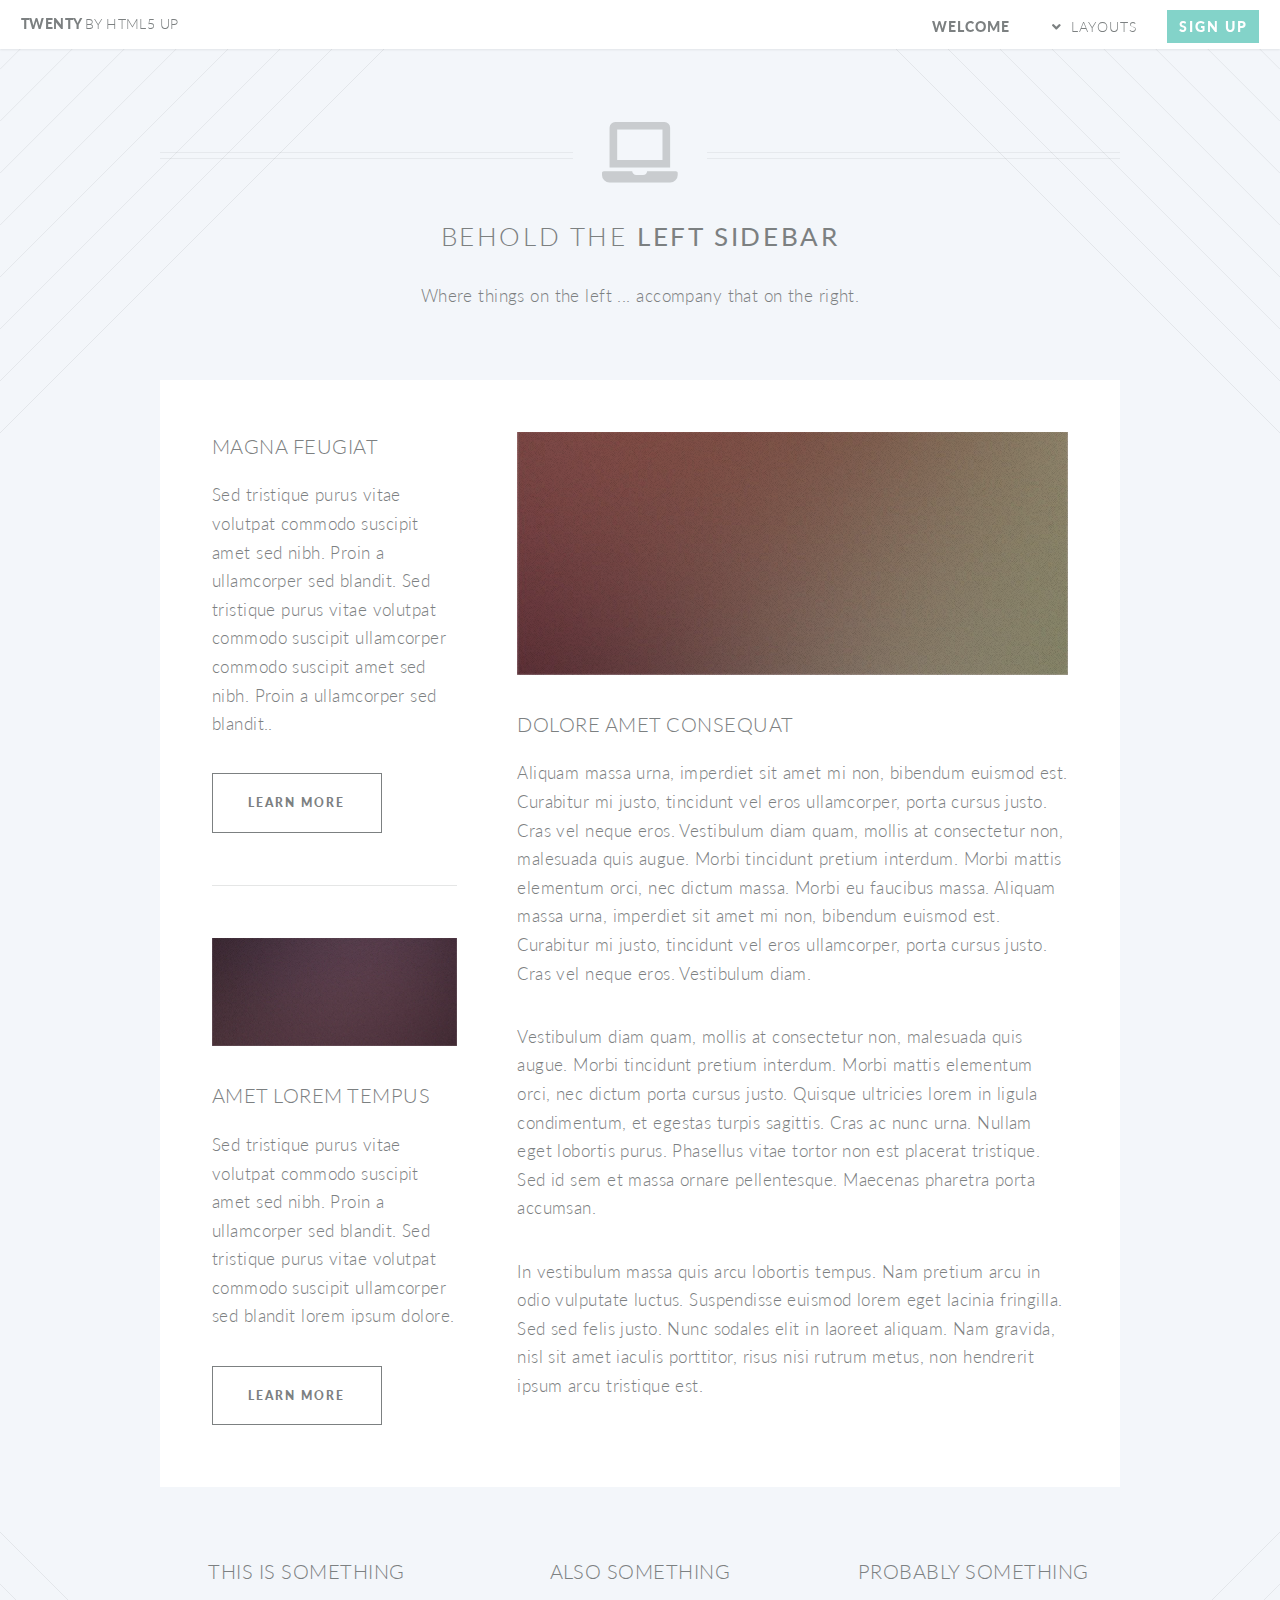
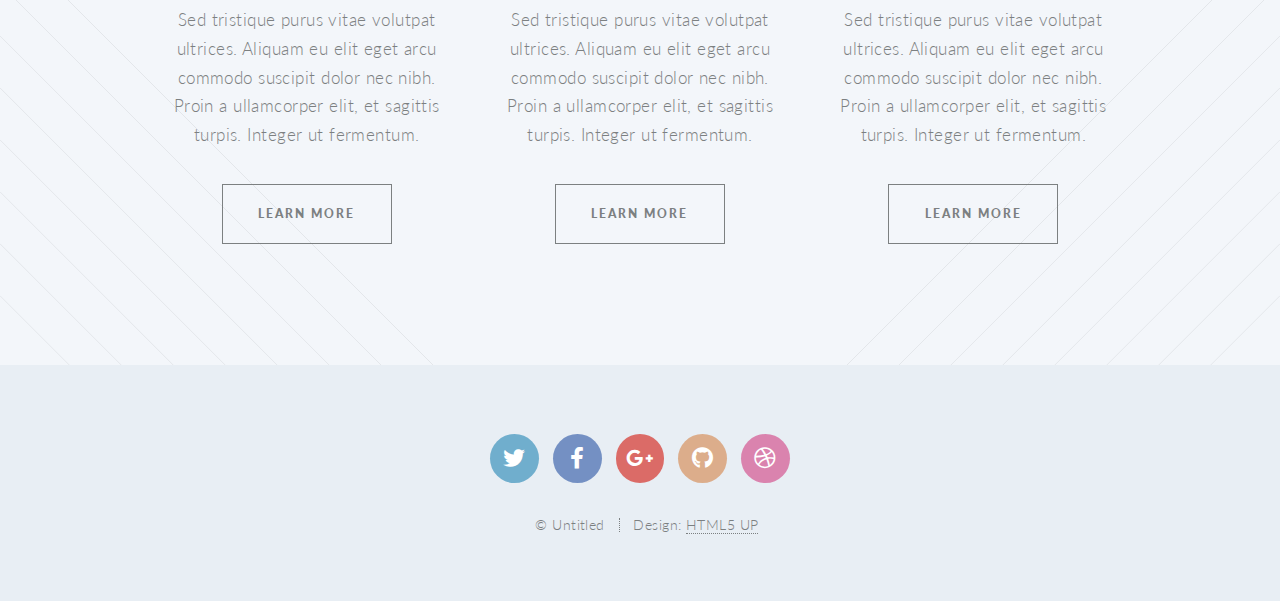
==== left-sidebar.html @ 576df45d "Add files via upload" ====
<!DOCTYPE HTML>
<!--
	Twenty by HTML5 UP
	html5up.net | @ajlkn
	Free for personal and commercial use under the CCA 3.0 license (html5up.net/license)
-->
<html>
	<head>
		<title>Left Sidebar - Twenty by HTML5 UP</title>
		<meta charset="utf-8" />
		<meta name="viewport" content="width=device-width, initial-scale=1, user-scalable=no" />
		<link rel="stylesheet" href="assets/css/main.css" />
		<noscript><link rel="stylesheet" href="assets/css/noscript.css" /></noscript>
	</head>
	<body class="left-sidebar is-preload">
		<div id="page-wrapper">

			<!-- Header -->
				<header id="header">
					<h1 id="logo"><a href="index.html">Twenty <span>by HTML5 UP</span></a></h1>
					<nav id="nav">
						<ul>
							<li class="current"><a href="index.html">Welcome</a></li>
							<li class="submenu">
								<a href="#">Layouts</a>
								<ul>
									<li><a href="left-sidebar.html">Left Sidebar</a></li>
									<li><a href="right-sidebar.html">Right Sidebar</a></li>
									<li><a href="no-sidebar.html">No Sidebar</a></li>
									<li><a href="contact.html">Contact</a></li>
									<li class="submenu">
										<a href="#">Submenu</a>
										<ul>
											<li><a href="#">Dolore Sed</a></li>
											<li><a href="#">Consequat</a></li>
											<li><a href="#">Lorem Magna</a></li>
											<li><a href="#">Sed Magna</a></li>
											<li><a href="#">Ipsum Nisl</a></li>
										</ul>
									</li>
								</ul>
							</li>
							<li><a href="#" class="button primary">Sign Up</a></li>
						</ul>
					</nav>
				</header>

			<!-- Main -->
				<article id="main">

					<header class="special container">
						<span class="icon solid fa-laptop"></span>
						<h2>Behold the <strong>Left Sidebar</strong></h2>
						<p>Where things on the left ... accompany that on the right.</p>
					</header>

					<!-- One -->
						<section class="wrapper style4 container">

							<div class="row gtr-150">
								<div class="col-4 col-12-narrower">

									<!-- Sidebar -->
										<div class="sidebar">
											<section>
												<header>
													<h3>Magna Feugiat</h3>
												</header>
												<p>Sed tristique purus vitae volutpat commodo suscipit amet sed nibh. Proin a ullamcorper sed blandit. Sed tristique purus vitae volutpat commodo suscipit ullamcorper commodo suscipit amet sed nibh. Proin a ullamcorper sed blandit..</p>
												<footer>
													<ul class="buttons">
														<li><a href="#" class="button small">Learn More</a></li>
													</ul>
												</footer>
											</section>

											<section>
												<a href="#" class="image featured"><img src="images/pic03.jpg" alt="" /></a>
												<header>
													<h3>Amet Lorem Tempus</h3>
												</header>
												<p>Sed tristique purus vitae volutpat commodo suscipit amet sed nibh. Proin a ullamcorper sed blandit. Sed tristique purus vitae volutpat commodo suscipit ullamcorper sed blandit lorem ipsum dolore.</p>
												<footer>
													<ul class="buttons">
														<li><a href="#" class="button small">Learn More</a></li>
													</ul>
												</footer>
											</section>
										</div>

								</div>
								<div class="col-8 col-12-narrower imp-narrower">

									<!-- Content -->
										<div class="content">
											<section>
												<a href="#" class="image featured"><img src="images/pic02.jpg" alt="" /></a>
												<header>
													<h3>Dolore Amet Consequat</h3>
												</header>
												<p>Aliquam massa urna, imperdiet sit amet mi non, bibendum euismod est. Curabitur mi justo, tincidunt vel eros ullamcorper, porta cursus justo. Cras vel neque eros. Vestibulum diam quam, mollis at consectetur non, malesuada quis augue. Morbi tincidunt pretium interdum. Morbi mattis elementum orci, nec dictum massa. Morbi eu faucibus massa. Aliquam massa urna, imperdiet sit amet mi non, bibendum euismod est. Curabitur mi justo, tincidunt vel eros ullamcorper, porta cursus justo. Cras vel neque eros. Vestibulum diam.</p>
												<p>Vestibulum diam quam, mollis at consectetur non, malesuada quis augue. Morbi tincidunt pretium interdum. Morbi mattis elementum orci, nec dictum porta cursus justo. Quisque ultricies lorem in ligula condimentum, et egestas turpis sagittis. Cras ac nunc urna. Nullam eget lobortis purus. Phasellus vitae tortor non est placerat tristique. Sed id sem et massa ornare pellentesque. Maecenas pharetra porta accumsan. </p>
												<p>In vestibulum massa quis arcu lobortis tempus. Nam pretium arcu in odio vulputate luctus. Suspendisse euismod lorem eget lacinia fringilla. Sed sed felis justo. Nunc sodales elit in laoreet aliquam. Nam gravida, nisl sit amet iaculis porttitor, risus nisi rutrum metus, non hendrerit ipsum arcu tristique est.</p>
											</section>
										</div>

								</div>
							</div>
						</section>

					<!-- Two -->
						<section class="wrapper style1 container special">
							<div class="row">
								<div class="col-4 col-12-narrower">

									<section>
										<header>
											<h3>This is Something</h3>
										</header>
										<p>Sed tristique purus vitae volutpat ultrices. Aliquam eu elit eget arcu commodo suscipit dolor nec nibh. Proin a ullamcorper elit, et sagittis turpis. Integer ut fermentum.</p>
										<footer>
											<ul class="buttons">
												<li><a href="#" class="button small">Learn More</a></li>
											</ul>
										</footer>
									</section>

								</div>
								<div class="col-4 col-12-narrower">

									<section>
										<header>
											<h3>Also Something</h3>
										</header>
										<p>Sed tristique purus vitae volutpat ultrices. Aliquam eu elit eget arcu commodo suscipit dolor nec nibh. Proin a ullamcorper elit, et sagittis turpis. Integer ut fermentum.</p>
										<footer>
											<ul class="buttons">
												<li><a href="#" class="button small">Learn More</a></li>
											</ul>
										</footer>
									</section>

								</div>
								<div class="col-4 col-12-narrower">

									<section>
										<header>
											<h3>Probably Something</h3>
										</header>
										<p>Sed tristique purus vitae volutpat ultrices. Aliquam eu elit eget arcu commodo suscipit dolor nec nibh. Proin a ullamcorper elit, et sagittis turpis. Integer ut fermentum.</p>
										<footer>
											<ul class="buttons">
												<li><a href="#" class="button small">Learn More</a></li>
											</ul>
										</footer>
									</section>

								</div>
							</div>
						</section>

				</article>

			<!-- Footer -->
				<footer id="footer">

					<ul class="icons">
						<li><a href="#" class="icon brands circle fa-twitter"><span class="label">Twitter</span></a></li>
						<li><a href="#" class="icon brands circle fa-facebook-f"><span class="label">Facebook</span></a></li>
						<li><a href="#" class="icon brands circle fa-google-plus-g"><span class="label">Google+</span></a></li>
						<li><a href="#" class="icon brands circle fa-github"><span class="label">Github</span></a></li>
						<li><a href="#" class="icon brands circle fa-dribbble"><span class="label">Dribbble</span></a></li>
					</ul>

					<ul class="copyright">
						<li>&copy; Untitled</li><li>Design: <a href="http://html5up.net">HTML5 UP</a></li>
					</ul>

				</footer>

		</div>

		<!-- Scripts -->
			<script src="assets/js/jquery.min.js"></script>
			<script src="assets/js/jquery.dropotron.min.js"></script>
			<script src="assets/js/jquery.scrolly.min.js"></script>
			<script src="assets/js/jquery.scrollgress.min.js"></script>
			<script src="assets/js/jquery.scrollex.min.js"></script>
			<script src="assets/js/browser.min.js"></script>
			<script src="assets/js/breakpoints.min.js"></script>
			<script src="assets/js/util.js"></script>
			<script src="assets/js/main.js"></script>

	</body>
</html>
---- assets/css/main.css ----
@import url("fontawesome-all.min.css");
@import url("https://fonts.googleapis.com/css?family=Lato:300,400,900");

/*
	Twenty by HTML5 UP
	html5up.net | @ajlkn
	Free for personal and commercial use under the CCA 3.0 license (html5up.net/license)
*/

html, body, div, span, applet, object,
iframe, h1, h2, h3, h4, h5, h6, p, blockquote,
pre, a, abbr, acronym, address, big, cite,
code, del, dfn, em, img, ins, kbd, q, s, samp,
small, strike, strong, sub, sup, tt, var, b,
u, i, center, dl, dt, dd, ol, ul, li, fieldset,
form, label, legend, table, caption, tbody,
tfoot, thead, tr, th, td, article, aside,
canvas, details, embed, figure, figcaption,
footer, header, hgroup, menu, nav, output, ruby,
section, summary, time, mark, audio, video {
	margin: 0;
	padding: 0;
	border: 0;
	font-size: 100%;
	font: inherit;
	vertical-align: baseline;}

article, aside, details, figcaption, figure,
footer, header, hgroup, menu, nav, section {
	display: block;}

body {
	line-height: 1;
}

ol, ul {
	list-style: none;
}

blockquote, q {
	quotes: none;
}

	blockquote:before, blockquote:after, q:before, q:after {
		content: '';
		content: none;
	}

table {
	border-collapse: collapse;
	border-spacing: 0;
}

body {
	-webkit-text-size-adjust: none;
}

mark {
	background-color: transparent;
	color: inherit;
}

input::-moz-focus-inner {
	border: 0;
	padding: 0;
}

input, select, textarea {
	-moz-appearance: none;
	-webkit-appearance: none;
	-ms-appearance: none;
	appearance: none;
}

/* Basic */

	html {
		box-sizing: border-box;
	}

	*, *:before, *:after {
		box-sizing: inherit;
	}

	body {
		background: #f3f6fa;
	}

		body.is-preload *, body.is-preload *:before, body.is-preload *:after {
			-moz-animation: none !important;
			-webkit-animation: none !important;
			-ms-animation: none !important;
			animation: none !important;
			-moz-transition: none !important;
			-webkit-transition: none !important;
			-ms-transition: none !important;
			transition: none !important;
		}

	body, input, select, textarea {
		color: #7c8081;
		font-family: 'Lato', sans-serif;
		font-size: 15pt;
		font-weight: 300;
		letter-spacing: 0.025em;
		line-height: 1.75em;
	}

	a {
		-moz-transition: color 0.2s ease-in-out, border-color 0.2s ease-in-out, background-color 0.2s ease-in-out;
		-webkit-transition: color 0.2s ease-in-out, border-color 0.2s ease-in-out, background-color 0.2s ease-in-out;
		-ms-transition: color 0.2s ease-in-out, border-color 0.2s ease-in-out, background-color 0.2s ease-in-out;
		transition: color 0.2s ease-in-out, border-color 0.2s ease-in-out, background-color 0.2s ease-in-out;
		color: #3fb1a3;
		text-decoration: none;
		border-bottom: dotted 1px;
	}

		a:hover {
			border-bottom-color: transparent;
		}

	strong, b {
		font-weight: 400;
	}

	p, ul, ol, dl, table, blockquote {
		margin: 0 0 2em 0;
	}

	h1, h2, h3, h4, h5, h6 {
		color: inherit;
		font-weight: 300;
		line-height: 1.75em;
		margin-bottom: 1em;
		text-transform: uppercase;
	}

		h1 a, h2 a, h3 a, h4 a, h5 a, h6 a {
			color: inherit;
			text-decoration: none;
			border: 0;
		}

	h2 {
		font-size: 1.5em;
		letter-spacing: 0.1em;
	}

	h3 {
		font-size: 1.15em;
		letter-spacing: 0.025em;
	}

	sub {
		font-size: 0.8em;
		position: relative;
		top: 0.5em;
	}

	sup {
		font-size: 0.8em;
		position: relative;
		top: -0.5em;
	}

	hr {
		border-top: solid 1px rgba(124, 128, 129, 0.2);
		border: 0;
		margin-bottom: 1.5em;
	}

	blockquote {
		border-left: solid 0.5em rgba(124, 128, 129, 0.2);
		font-style: italic;
		padding: 1em 0 1em 2em;
	}

/* Container */

	.container {
		margin: 0 auto;
		max-width: 100%;
		width: 1400px;
	}

		.container.medium {
			width: 1050px;
		}

		@media screen and (max-width: 1680px) {

			.container {
				width: 1200px;
			}

				.container.medium {
					width: 900px;
				}

		}

		@media screen and (max-width: 1280px) {

			.container {
				width: 960px;
			}

				.container.medium {
					width: 735px;
				}

		}

		@media screen and (max-width: 980px) {

			.container {
				width: 95%;
			}

				.container.medium {
					width: 71.25%;
				}

		}

		@media screen and (max-width: 840px) {

			.container {
				width: 95%;
			}

				.container.medium {
					width: 95%;
				}

		}

		@media screen and (max-width: 736px) {

			.container {
				width: 100%;
			}

				.container.medium {
					width: 100%;
				}

		}

/* Row */

	.row {
		display: flex;
		flex-wrap: wrap;
		box-sizing: border-box;
		align-items: stretch;
	}

		.row > * {
			box-sizing: border-box;
		}

		.row.gtr-uniform > * > :last-child {
			margin-bottom: 0;
		}

		.row.aln-left {
			justify-content: flex-start;
		}

		.row.aln-center {
			justify-content: center;
		}

		.row.aln-right {
			justify-content: flex-end;
		}

		.row.aln-top {
			align-items: flex-start;
		}

		.row.aln-middle {
			align-items: center;
		}

		.row.aln-bottom {
			align-items: flex-end;
		}

		.row > .imp {
			order: -1;
		}

		.row > .col-1 {
			width: 8.33333%;
		}

		.row > .off-1 {
			margin-left: 8.33333%;
		}

		.row > .col-2 {
			width: 16.66667%;
		}

		.row > .off-2 {
			margin-left: 16.66667%;
		}

		.row > .col-3 {
			width: 25%;
		}

		.row > .off-3 {
			margin-left: 25%;
		}

		.row > .col-4 {
			width: 33.33333%;
		}

		.row > .off-4 {
			margin-left: 33.33333%;
		}

		.row > .col-5 {
			width: 41.66667%;
		}

		.row > .off-5 {
			margin-left: 41.66667%;
		}

		.row > .col-6 {
			width: 50%;
		}

		.row > .off-6 {
			margin-left: 50%;
		}

		.row > .col-7 {
			width: 58.33333%;
		}

		.row > .off-7 {
			margin-left: 58.33333%;
		}

		.row > .col-8 {
			width: 66.66667%;
		}

		.row > .off-8 {
			margin-left: 66.66667%;
		}

		.row > .col-9 {
			width: 75%;
		}

		.row > .off-9 {
			margin-left: 75%;
		}

		.row > .col-10 {
			width: 83.33333%;
		}

		.row > .off-10 {
			margin-left: 83.33333%;
		}

		.row > .col-11 {
			width: 91.66667%;
		}

		.row > .off-11 {
			margin-left: 91.66667%;
		}

		.row > .col-12 {
			width: 100%;
		}

		.row > .off-12 {
			margin-left: 100%;
		}

		.row.gtr-0 {
			margin-top: 0px;
			margin-left: 0px;
		}

			.row.gtr-0 > * {
				padding: 0px 0 0 0px;
			}

			.row.gtr-0.gtr-uniform {
				margin-top: 0px;
			}

				.row.gtr-0.gtr-uniform > * {
					padding-top: 0px;
				}

		.row.gtr-25 {
			margin-top: -12.5px;
			margin-left: -12.5px;
		}

			.row.gtr-25 > * {
				padding: 12.5px 0 0 12.5px;
			}

			.row.gtr-25.gtr-uniform {
				margin-top: -12.5px;
			}

				.row.gtr-25.gtr-uniform > * {
					padding-top: 12.5px;
				}

		.row.gtr-50 {
			margin-top: -25px;
			margin-left: -25px;
		}

			.row.gtr-50 > * {
				padding: 25px 0 0 25px;
			}

			.row.gtr-50.gtr-uniform {
				margin-top: -25px;
			}

				.row.gtr-50.gtr-uniform > * {
					padding-top: 25px;
				}

		.row {
			margin-top: -50px;
			margin-left: -50px;
		}

			.row > * {
				padding: 50px 0 0 50px;
			}

			.row.gtr-uniform {
				margin-top: -50px;
			}

				.row.gtr-uniform > * {
					padding-top: 50px;
				}

		.row.gtr-150 {
			margin-top: -75px;
			margin-left: -75px;
		}

			.row.gtr-150 > * {
				padding: 75px 0 0 75px;
			}

			.row.gtr-150.gtr-uniform {
				margin-top: -75px;
			}

				.row.gtr-150.gtr-uniform > * {
					padding-top: 75px;
				}

		.row.gtr-200 {
			margin-top: -100px;
			margin-left: -100px;
		}

			.row.gtr-200 > * {
				padding: 100px 0 0 100px;
			}

			.row.gtr-200.gtr-uniform {
				margin-top: -100px;
			}

				.row.gtr-200.gtr-uniform > * {
					padding-top: 100px;
				}

		@media screen and (max-width: 1680px) {

			.row {
				display: flex;
				flex-wrap: wrap;
				box-sizing: border-box;
				align-items: stretch;
			}

				.row > * {
					box-sizing: border-box;
				}

				.row.gtr-uniform > * > :last-child {
					margin-bottom: 0;
				}

				.row.aln-left {
					justify-content: flex-start;
				}

				.row.aln-center {
					justify-content: center;
				}

				.row.aln-right {
					justify-content: flex-end;
				}

				.row.aln-top {
					align-items: flex-start;
				}

				.row.aln-middle {
					align-items: center;
				}

				.row.aln-bottom {
					align-items: flex-end;
				}

				.row > .imp-wide {
					order: -1;
				}

				.row > .col-1-wide {
					width: 8.33333%;
				}

				.row > .off-1-wide {
					margin-left: 8.33333%;
				}

				.row > .col-2-wide {
					width: 16.66667%;
				}

				.row > .off-2-wide {
					margin-left: 16.66667%;
				}

				.row > .col-3-wide {
					width: 25%;
				}

				.row > .off-3-wide {
					margin-left: 25%;
				}

				.row > .col-4-wide {
					width: 33.33333%;
				}

				.row > .off-4-wide {
					margin-left: 33.33333%;
				}

				.row > .col-5-wide {
					width: 41.66667%;
				}

				.row > .off-5-wide {
					margin-left: 41.66667%;
				}

				.row > .col-6-wide {
					width: 50%;
				}

				.row > .off-6-wide {
					margin-left: 50%;
				}

				.row > .col-7-wide {
					width: 58.33333%;
				}

				.row > .off-7-wide {
					margin-left: 58.33333%;
				}

				.row > .col-8-wide {
					width: 66.66667%;
				}

				.row > .off-8-wide {
					margin-left: 66.66667%;
				}

				.row > .col-9-wide {
					width: 75%;
				}

				.row > .off-9-wide {
					margin-left: 75%;
				}

				.row > .col-10-wide {
					width: 83.33333%;
				}

				.row > .off-10-wide {
					margin-left: 83.33333%;
				}

				.row > .col-11-wide {
					width: 91.66667%;
				}

				.row > .off-11-wide {
					margin-left: 91.66667%;
				}

				.row > .col-12-wide {
					width: 100%;
				}

				.row > .off-12-wide {
					margin-left: 100%;
				}

				.row.gtr-0 {
					margin-top: 0px;
					margin-left: 0px;
				}

					.row.gtr-0 > * {
						padding: 0px 0 0 0px;
					}

					.row.gtr-0.gtr-uniform {
						margin-top: 0px;
					}

						.row.gtr-0.gtr-uniform > * {
							padding-top: 0px;
						}

				.row.gtr-25 {
					margin-top: -10px;
					margin-left: -10px;
				}

					.row.gtr-25 > * {
						padding: 10px 0 0 10px;
					}

					.row.gtr-25.gtr-uniform {
						margin-top: -10px;
					}

						.row.gtr-25.gtr-uniform > * {
							padding-top: 10px;
						}

				.row.gtr-50 {
					margin-top: -20px;
					margin-left: -20px;
				}

					.row.gtr-50 > * {
						padding: 20px 0 0 20px;
					}

					.row.gtr-50.gtr-uniform {
						margin-top: -20px;
					}

						.row.gtr-50.gtr-uniform > * {
							padding-top: 20px;
						}

				.row {
					margin-top: -40px;
					margin-left: -40px;
				}

					.row > * {
						padding: 40px 0 0 40px;
					}

					.row.gtr-uniform {
						margin-top: -40px;
					}

						.row.gtr-uniform > * {
							padding-top: 40px;
						}

				.row.gtr-150 {
					margin-top: -60px;
					margin-left: -60px;
				}

					.row.gtr-150 > * {
						padding: 60px 0 0 60px;
					}

					.row.gtr-150.gtr-uniform {
						margin-top: -60px;
					}

						.row.gtr-150.gtr-uniform > * {
							padding-top: 60px;
						}

				.row.gtr-200 {
					margin-top: -80px;
					margin-left: -80px;
				}

					.row.gtr-200 > * {
						padding: 80px 0 0 80px;
					}

					.row.gtr-200.gtr-uniform {
						margin-top: -80px;
					}

						.row.gtr-200.gtr-uniform > * {
							padding-top: 80px;
						}

		}

		@media screen and (max-width: 1280px) {

			.row {
				display: flex;
				flex-wrap: wrap;
				box-sizing: border-box;
				align-items: stretch;
			}

				.row > * {
					box-sizing: border-box;
				}

				.row.gtr-uniform > * > :last-child {
					margin-bottom: 0;
				}

				.row.aln-left {
					justify-content: flex-start;
				}

				.row.aln-center {
					justify-content: center;
				}

				.row.aln-right {
					justify-content: flex-end;
				}

				.row.aln-top {
					align-items: flex-start;
				}

				.row.aln-middle {
					align-items: center;
				}

				.row.aln-bottom {
					align-items: flex-end;
				}

				.row > .imp-normal {
					order: -1;
				}

				.row > .col-1-normal {
					width: 8.33333%;
				}

				.row > .off-1-normal {
					margin-left: 8.33333%;
				}

				.row > .col-2-normal {
					width: 16.66667%;
				}

				.row > .off-2-normal {
					margin-left: 16.66667%;
				}

				.row > .col-3-normal {
					width: 25%;
				}

				.row > .off-3-normal {
					margin-left: 25%;
				}

				.row > .col-4-normal {
					width: 33.33333%;
				}

				.row > .off-4-normal {
					margin-left: 33.33333%;
				}

				.row > .col-5-normal {
					width: 41.66667%;
				}

				.row > .off-5-normal {
					margin-left: 41.66667%;
				}

				.row > .col-6-normal {
					width: 50%;
				}

				.row > .off-6-normal {
					margin-left: 50%;
				}

				.row > .col-7-normal {
					width: 58.33333%;
				}

				.row > .off-7-normal {
					margin-left: 58.33333%;
				}

				.row > .col-8-normal {
					width: 66.66667%;
				}

				.row > .off-8-normal {
					margin-left: 66.66667%;
				}

				.row > .col-9-normal {
					width: 75%;
				}

				.row > .off-9-normal {
					margin-left: 75%;
				}

				.row > .col-10-normal {
					width: 83.33333%;
				}

				.row > .off-10-normal {
					margin-left: 83.33333%;
				}

				.row > .col-11-normal {
					width: 91.66667%;
				}

				.row > .off-11-normal {
					margin-left: 91.66667%;
				}

				.row > .col-12-normal {
					width: 100%;
				}

				.row > .off-12-normal {
					margin-left: 100%;
				}

				.row.gtr-0 {
					margin-top: 0px;
					margin-left: 0px;
				}

					.row.gtr-0 > * {
						padding: 0px 0 0 0px;
					}

					.row.gtr-0.gtr-uniform {
						margin-top: 0px;
					}

						.row.gtr-0.gtr-uniform > * {
							padding-top: 0px;
						}

				.row.gtr-25 {
					margin-top: -10px;
					margin-left: -10px;
				}

					.row.gtr-25 > * {
						padding: 10px 0 0 10px;
					}

					.row.gtr-25.gtr-uniform {
						margin-top: -10px;
					}

						.row.gtr-25.gtr-uniform > * {
							padding-top: 10px;
						}

				.row.gtr-50 {
					margin-top: -20px;
					margin-left: -20px;
				}

					.row.gtr-50 > * {
						padding: 20px 0 0 20px;
					}

					.row.gtr-50.gtr-uniform {
						margin-top: -20px;
					}

						.row.gtr-50.gtr-uniform > * {
							padding-top: 20px;
						}

				.row {
					margin-top: -40px;
					margin-left: -40px;
				}

					.row > * {
						padding: 40px 0 0 40px;
					}

					.row.gtr-uniform {
						margin-top: -40px;
					}

						.row.gtr-uniform > * {
							padding-top: 40px;
						}

				.row.gtr-150 {
					margin-top: -60px;
					margin-left: -60px;
				}

					.row.gtr-150 > * {
						padding: 60px 0 0 60px;
					}

					.row.gtr-150.gtr-uniform {
						margin-top: -60px;
					}

						.row.gtr-150.gtr-uniform > * {
							padding-top: 60px;
						}

				.row.gtr-200 {
					margin-top: -80px;
					margin-left: -80px;
				}

					.row.gtr-200 > * {
						padding: 80px 0 0 80px;
					}

					.row.gtr-200.gtr-uniform {
						margin-top: -80px;
					}

						.row.gtr-200.gtr-uniform > * {
							padding-top: 80px;
						}

		}

		@media screen and (max-width: 980px) {

			.row {
				display: flex;
				flex-wrap: wrap;
				box-sizing: border-box;
				align-items: stretch;
			}

				.row > * {
					box-sizing: border-box;
				}

				.row.gtr-uniform > * > :last-child {
					margin-bottom: 0;
				}

				.row.aln-left {
					justify-content: flex-start;
				}

				.row.aln-center {
					justify-content: center;
				}

				.row.aln-right {
					justify-content: flex-end;
				}

				.row.aln-top {
					align-items: flex-start;
				}

				.row.aln-middle {
					align-items: center;
				}

				.row.aln-bottom {
					align-items: flex-end;
				}

				.row > .imp-narrow {
					order: -1;
				}

				.row > .col-1-narrow {
					width: 8.33333%;
				}

				.row > .off-1-narrow {
					margin-left: 8.33333%;
				}

				.row > .col-2-narrow {
					width: 16.66667%;
				}

				.row > .off-2-narrow {
					margin-left: 16.66667%;
				}

				.row > .col-3-narrow {
					width: 25%;
				}

				.row > .off-3-narrow {
					margin-left: 25%;
				}

				.row > .col-4-narrow {
					width: 33.33333%;
				}

				.row > .off-4-narrow {
					margin-left: 33.33333%;
				}

				.row > .col-5-narrow {
					width: 41.66667%;
				}

				.row > .off-5-narrow {
					margin-left: 41.66667%;
				}

				.row > .col-6-narrow {
					width: 50%;
				}

				.row > .off-6-narrow {
					margin-left: 50%;
				}

				.row > .col-7-narrow {
					width: 58.33333%;
				}

				.row > .off-7-narrow {
					margin-left: 58.33333%;
				}

				.row > .col-8-narrow {
					width: 66.66667%;
				}

				.row > .off-8-narrow {
					margin-left: 66.66667%;
				}

				.row > .col-9-narrow {
					width: 75%;
				}

				.row > .off-9-narrow {
					margin-left: 75%;
				}

				.row > .col-10-narrow {
					width: 83.33333%;
				}

				.row > .off-10-narrow {
					margin-left: 83.33333%;
				}

				.row > .col-11-narrow {
					width: 91.66667%;
				}

				.row > .off-11-narrow {
					margin-left: 91.66667%;
				}

				.row > .col-12-narrow {
					width: 100%;
				}

				.row > .off-12-narrow {
					margin-left: 100%;
				}

				.row.gtr-0 {
					margin-top: 0px;
					margin-left: 0px;
				}

					.row.gtr-0 > * {
						padding: 0px 0 0 0px;
					}

					.row.gtr-0.gtr-uniform {
						margin-top: 0px;
					}

						.row.gtr-0.gtr-uniform > * {
							padding-top: 0px;
						}

				.row.gtr-25 {
					margin-top: -7.5px;
					margin-left: -7.5px;
				}

					.row.gtr-25 > * {
						padding: 7.5px 0 0 7.5px;
					}

					.row.gtr-25.gtr-uniform {
						margin-top: -7.5px;
					}

						.row.gtr-25.gtr-uniform > * {
							padding-top: 7.5px;
						}

				.row.gtr-50 {
					margin-top: -15px;
					margin-left: -15px;
				}

					.row.gtr-50 > * {
						padding: 15px 0 0 15px;
					}

					.row.gtr-50.gtr-uniform {
						margin-top: -15px;
					}

						.row.gtr-50.gtr-uniform > * {
							padding-top: 15px;
						}

				.row {
					margin-top: -30px;
					margin-left: -30px;
				}

					.row > * {
						padding: 30px 0 0 30px;
					}

					.row.gtr-uniform {
						margin-top: -30px;
					}

						.row.gtr-uniform > * {
							padding-top: 30px;
						}

				.row.gtr-150 {
					margin-top: -45px;
					margin-left: -45px;
				}

					.row.gtr-150 > * {
						padding: 45px 0 0 45px;
					}

					.row.gtr-150.gtr-uniform {
						margin-top: -45px;
					}

						.row.gtr-150.gtr-uniform > * {
							padding-top: 45px;
						}

				.row.gtr-200 {
					margin-top: -60px;
					margin-left: -60px;
				}

					.row.gtr-200 > * {
						padding: 60px 0 0 60px;
					}

					.row.gtr-200.gtr-uniform {
						margin-top: -60px;
					}

						.row.gtr-200.gtr-uniform > * {
							padding-top: 60px;
						}

		}

		@media screen and (max-width: 840px) {

			.row {
				display: flex;
				flex-wrap: wrap;
				box-sizing: border-box;
				align-items: stretch;
			}

				.row > * {
					box-sizing: border-box;
				}

				.row.gtr-uniform > * > :last-child {
					margin-bottom: 0;
				}

				.row.aln-left {
					justify-content: flex-start;
				}

				.row.aln-center {
					justify-content: center;
				}

				.row.aln-right {
					justify-content: flex-end;
				}

				.row.aln-top {
					align-items: flex-start;
				}

				.row.aln-middle {
					align-items: center;
				}

				.row.aln-bottom {
					align-items: flex-end;
				}

				.row > .imp-narrower {
					order: -1;
				}

				.row > .col-1-narrower {
					width: 8.33333%;
				}

				.row > .off-1-narrower {
					margin-left: 8.33333%;
				}

				.row > .col-2-narrower {
					width: 16.66667%;
				}

				.row > .off-2-narrower {
					margin-left: 16.66667%;
				}

				.row > .col-3-narrower {
					width: 25%;
				}

				.row > .off-3-narrower {
					margin-left: 25%;
				}

				.row > .col-4-narrower {
					width: 33.33333%;
				}

				.row > .off-4-narrower {
					margin-left: 33.33333%;
				}

				.row > .col-5-narrower {
					width: 41.66667%;
				}

				.row > .off-5-narrower {
					margin-left: 41.66667%;
				}

				.row > .col-6-narrower {
					width: 50%;
				}

				.row > .off-6-narrower {
					margin-left: 50%;
				}

				.row > .col-7-narrower {
					width: 58.33333%;
				}

				.row > .off-7-narrower {
					margin-left: 58.33333%;
				}

				.row > .col-8-narrower {
					width: 66.66667%;
				}

				.row > .off-8-narrower {
					margin-left: 66.66667%;
				}

				.row > .col-9-narrower {
					width: 75%;
				}

				.row > .off-9-narrower {
					margin-left: 75%;
				}

				.row > .col-10-narrower {
					width: 83.33333%;
				}

				.row > .off-10-narrower {
					margin-left: 83.33333%;
				}

				.row > .col-11-narrower {
					width: 91.66667%;
				}

				.row > .off-11-narrower {
					margin-left: 91.66667%;
				}

				.row > .col-12-narrower {
					width: 100%;
				}

				.row > .off-12-narrower {
					margin-left: 100%;
				}

				.row.gtr-0 {
					margin-top: 0px;
					margin-left: 0px;
				}

					.row.gtr-0 > * {
						padding: 0px 0 0 0px;
					}

					.row.gtr-0.gtr-uniform {
						margin-top: 0px;
					}

						.row.gtr-0.gtr-uniform > * {
							padding-top: 0px;
						}

				.row.gtr-25 {
					margin-top: -7.5px;
					margin-left: -7.5px;
				}

					.row.gtr-25 > * {
						padding: 7.5px 0 0 7.5px;
					}

					.row.gtr-25.gtr-uniform {
						margin-top: -7.5px;
					}

						.row.gtr-25.gtr-uniform > * {
							padding-top: 7.5px;
						}

				.row.gtr-50 {
					margin-top: -15px;
					margin-left: -15px;
				}

					.row.gtr-50 > * {
						padding: 15px 0 0 15px;
					}

					.row.gtr-50.gtr-uniform {
						margin-top: -15px;
					}

						.row.gtr-50.gtr-uniform > * {
							padding-top: 15px;
						}

				.row {
					margin-top: -30px;
					margin-left: -30px;
				}

					.row > * {
						padding: 30px 0 0 30px;
					}

					.row.gtr-uniform {
						margin-top: -30px;
					}

						.row.gtr-uniform > * {
							padding-top: 30px;
						}

				.row.gtr-150 {
					margin-top: -45px;
					margin-left: -45px;
				}

					.row.gtr-150 > * {
						padding: 45px 0 0 45px;
					}

					.row.gtr-150.gtr-uniform {
						margin-top: -45px;
					}

						.row.gtr-150.gtr-uniform > * {
							padding-top: 45px;
						}

				.row.gtr-200 {
					margin-top: -60px;
					margin-left: -60px;
				}

					.row.gtr-200 > * {
						padding: 60px 0 0 60px;
					}

					.row.gtr-200.gtr-uniform {
						margin-top: -60px;
					}

						.row.gtr-200.gtr-uniform > * {
							padding-top: 60px;
						}

		}

		@media screen and (max-width: 736px) {

			.row {
				display: flex;
				flex-wrap: wrap;
				box-sizing: border-box;
				align-items: stretch;
			}

				.row > * {
					box-sizing: border-box;
				}

				.row.gtr-uniform > * > :last-child {
					margin-bottom: 0;
				}

				.row.aln-left {
					justify-content: flex-start;
				}

				.row.aln-center {
					justify-content: center;
				}

				.row.aln-right {
					justify-content: flex-end;
				}

				.row.aln-top {
					align-items: flex-start;
				}

				.row.aln-middle {
					align-items: center;
				}

				.row.aln-bottom {
					align-items: flex-end;
				}

				.row > .imp-mobile {
					order: -1;
				}

				.row > .col-1-mobile {
					width: 8.33333%;
				}

				.row > .off-1-mobile {
					margin-left: 8.33333%;
				}

				.row > .col-2-mobile {
					width: 16.66667%;
				}

				.row > .off-2-mobile {
					margin-left: 16.66667%;
				}

				.row > .col-3-mobile {
					width: 25%;
				}

				.row > .off-3-mobile {
					margin-left: 25%;
				}

				.row > .col-4-mobile {
					width: 33.33333%;
				}

				.row > .off-4-mobile {
					margin-left: 33.33333%;
				}

				.row > .col-5-mobile {
					width: 41.66667%;
				}

				.row > .off-5-mobile {
					margin-left: 41.66667%;
				}

				.row > .col-6-mobile {
					width: 50%;
				}

				.row > .off-6-mobile {
					margin-left: 50%;
				}

				.row > .col-7-mobile {
					width: 58.33333%;
				}

				.row > .off-7-mobile {
					margin-left: 58.33333%;
				}

				.row > .col-8-mobile {
					width: 66.66667%;
				}

				.row > .off-8-mobile {
					margin-left: 66.66667%;
				}

				.row > .col-9-mobile {
					width: 75%;
				}

				.row > .off-9-mobile {
					margin-left: 75%;
				}

				.row > .col-10-mobile {
					width: 83.33333%;
				}

				.row > .off-10-mobile {
					margin-left: 83.33333%;
				}

				.row > .col-11-mobile {
					width: 91.66667%;
				}

				.row > .off-11-mobile {
					margin-left: 91.66667%;
				}

				.row > .col-12-mobile {
					width: 100%;
				}

				.row > .off-12-mobile {
					margin-left: 100%;
				}

				.row.gtr-0 {
					margin-top: 0px;
					margin-left: 0px;
				}

					.row.gtr-0 > * {
						padding: 0px 0 0 0px;
					}

					.row.gtr-0.gtr-uniform {
						margin-top: 0px;
					}

						.row.gtr-0.gtr-uniform > * {
							padding-top: 0px;
						}

				.row.gtr-25 {
					margin-top: -7.5px;
					margin-left: -7.5px;
				}

					.row.gtr-25 > * {
						padding: 7.5px 0 0 7.5px;
					}

					.row.gtr-25.gtr-uniform {
						margin-top: -7.5px;
					}

						.row.gtr-25.gtr-uniform > * {
							padding-top: 7.5px;
						}

				.row.gtr-50 {
					margin-top: -15px;
					margin-left: -15px;
				}

					.row.gtr-50 > * {
						padding: 15px 0 0 15px;
					}

					.row.gtr-50.gtr-uniform {
						margin-top: -15px;
					}

						.row.gtr-50.gtr-uniform > * {
							padding-top: 15px;
						}

				.row {
					margin-top: -30px;
					margin-left: -30px;
				}

					.row > * {
						padding: 30px 0 0 30px;
					}

					.row.gtr-uniform {
						margin-top: -30px;
					}

						.row.gtr-uniform > * {
							padding-top: 30px;
						}

				.row.gtr-150 {
					margin-top: -45px;
					margin-left: -45px;
				}

					.row.gtr-150 > * {
						padding: 45px 0 0 45px;
					}

					.row.gtr-150.gtr-uniform {
						margin-top: -45px;
					}

						.row.gtr-150.gtr-uniform > * {
							padding-top: 45px;
						}

				.row.gtr-200 {
					margin-top: -60px;
					margin-left: -60px;
				}

					.row.gtr-200 > * {
						padding: 60px 0 0 60px;
					}

					.row.gtr-200.gtr-uniform {
						margin-top: -60px;
					}

						.row.gtr-200.gtr-uniform > * {
							padding-top: 60px;
						}

		}

/* Section/Article */

	section.special, article.special {
		text-align: center;
	}

	header.major {
		padding-bottom: 2em;
	}

	header.special {
		margin-bottom: 5em;
		padding-top: 7em;
		position: relative;
		text-align: center;
	}

		header.special:before, header.special:after {
			border-bottom: solid 1.5px;
			border-top: solid 1.5px;
			content: '';
			height: 7px;
			opacity: 0.1;
			position: absolute;
			top: 1.75em;
			width: 43%;
		}

		header.special:before {
			left: 0;
		}

		header.special:after {
			right: 0;
		}

		header.special h2 {
			margin-bottom: 0;
		}

		header.special h2 + p {
			margin-bottom: 0;
			padding-top: 1.5em;
		}

		header.special .icon {
			cursor: default;
			height: 7em;
			left: 0;
			position: absolute;
			text-align: center;
			top: 1em;
			width: 100%;
		}

			header.special .icon:before {
				font-size: 3.5em;
				opacity: 0.35;
			}

	footer > :last-child {
		margin-bottom: 0;
	}

	footer.major {
		padding-top: 3em;
	}

/* Form */

	input[type="text"],
	input[type="password"],
	input[type="email"],
	textarea {
		-moz-transition: background-color 0.2s ease-in-out, border-color 0.2s ease-in-out;
		-webkit-transition: background-color 0.2s ease-in-out, border-color 0.2s ease-in-out;
		-ms-transition: background-color 0.2s ease-in-out, border-color 0.2s ease-in-out;
		transition: background-color 0.2s ease-in-out, border-color 0.2s ease-in-out;
		-moz-appearance: none;
		-webkit-appearance: none;
		-ms-appearance: none;
		appearance: none;
		background: none;
		border: solid 1px rgba(124, 128, 129, 0.2);
		border-radius: 0;
		color: inherit;
		display: block;
		padding: 0.75em;
		text-decoration: none;
		width: 100%;
		outline: 0;
	}

		input[type="text"]:focus,
		input[type="password"]:focus,
		input[type="email"]:focus,
		textarea:focus {
			border-color: #83d3c9;
		}

	input[type="text"],
	input[type="password"],
	input[type="email"] {
		line-height: 1em;
	}

	::-webkit-input-placeholder {
		color: inherit;
		opacity: 0.5;
		position: relative;
		top: 3px;
	}

	:-moz-placeholder {
		color: inherit;
		opacity: 0.5;
	}

	::-moz-placeholder {
		color: inherit;
		opacity: 0.5;
	}

	:-ms-input-placeholder {
		color: inherit;
		opacity: 0.5;
	}

/* Image */

	.image {
		border: 0;
		position: relative;
	}

		.image:before {
			background: url("images/overlay.png");
			content: '';
			height: 100%;
			left: 0;
			position: absolute;
			top: 0;
			width: 100%;
		}

		.image.fit {
			display: block;
		}

			.image.fit img {
				display: block;
				width: 100%;
			}

		.image.featured {
			display: block;
			margin: 0 0 2em 0;
		}

			.image.featured img {
				display: block;
				width: 100%;
			}

/* Icon */

	.icon {
		text-decoration: none;
		position: relative;
	}

		.icon:before {
			-moz-osx-font-smoothing: grayscale;
			-webkit-font-smoothing: antialiased;
			display: inline-block;
			font-style: normal;
			font-variant: normal;
			text-rendering: auto;
			line-height: 1;
			text-transform: none !important;
			font-family: 'Font Awesome 5 Free';
			font-weight: 400;
		}

		.icon.solid:before {
			font-weight: 900;
		}

		.icon:before {
			line-height: inherit;
		}

		.icon.brands:before {
			font-family: 'Font Awesome 5 Brands';
		}

		.icon.circle {
			-moz-transition: all 0.2s ease-in-out;
			-webkit-transition: all 0.2s ease-in-out;
			-ms-transition: all 0.2s ease-in-out;
			transition: all 0.2s ease-in-out;
			border: 0;
			border-radius: 100%;
			display: inline-block;
			font-size: 1.25em;
			height: 2.25em;
			left: 0;
			line-height: 2.25em;
			text-align: center;
			text-decoration: none;
			top: 0;
			width: 2.25em;
		}

			.icon.circle:hover {
				top: -0.2em;
			}

			.icon.circle.fa-twitter {
				background: #70aecd;
				color: #fff;
			}

				.icon.circle.fa-twitter:hover {
					background: #7fb7d2;
				}

			.icon.circle.fa-facebook-f {
				background: #7490c3;
				color: #fff;
			}

				.icon.circle.fa-facebook-f:hover {
					background: #829bc9;
				}

			.icon.circle.fa-google-plus-g {
				background: #db6b67;
				color: #fff;
			}

				.icon.circle.fa-google-plus-g:hover {
					background: #df7b77;
				}

			.icon.circle.fa-github {
				background: #dcad8b;
				color: #fff;
			}

				.icon.circle.fa-github:hover {
					background: #e1b89b;
				}

			.icon.circle.fa-dribbble {
				background: #da83ae;
				color: #fff;
			}

				.icon.circle.fa-dribbble:hover {
					background: #df93b8;
				}

		.icon.featured {
			cursor: default;
			display: block;
			margin: 0 0 1.5em 0;
			opacity: 0.35;
			text-align: center;
		}

			.icon.featured:before {
				font-size: 5em;
				line-height: 1em;
			}

		.icon > .label {
			display: none;
		}

/* List */

	ol {
		list-style: decimal;
		padding-left: 1.25em;
	}

		ol li {
			padding-left: 0.25em;
		}

	ul {
		list-style: disc;
		padding-left: 1em;
	}

		ul li {
			padding-left: 0.5em;
		}

/* Icons */

	ul.icons {
		list-style: none;
		padding-left: 0;
		cursor: default;
	}

		ul.icons li {
			display: inline-block;
			line-height: 1em;
			padding-left: 0.5em;
		}

			ul.icons li:first-child {
				padding-left: 0;
			}

/* Featured Icons */

	ul.featured-icons {
		cursor: default;
		margin: -0.75em 0 0 0;
		opacity: 0.35;
		overflow: hidden;
		position: relative;
		list-style: none;
		padding-left: 0;
	}

		ul.featured-icons li {
			display: block;
			float: left;
			text-align: center;
			width: 50%;
			padding-left: 0;
			margin-bottom: 1em;
		}

			ul.featured-icons li .icon {
				display: inline-block;
				font-size: 5.5em;
				height: 1em;
				line-height: 1.5em;
				width: 1em;
			}

/* Buttons */

	ul.buttons {
		cursor: default;
		list-style: none;
		padding-left: 0;
	}

		ul.buttons:last-child {
			margin-bottom: 0;
		}

		ul.buttons li {
			display: inline-block;
			padding: 0 0 0 1.5em;
		}

			ul.buttons li:first-child {
				padding: 0;
			}

		ul.buttons.stacked li {
			display: block;
			padding: 1.5em 0 0 0;
		}

			ul.buttons.stacked li:first-child {
				padding: 0;
			}

/* Table */

	table {
		width: 100%;
	}

		table.default {
			width: 100%;
		}

			table.default tbody tr {
				border-bottom: solid 1px rgba(124, 128, 129, 0.2);
			}

			table.default td {
				padding: 0.5em 1em 0.5em 1em;
			}

			table.default th {
				font-weight: 400;
				padding: 0.5em 1em 0.5em 1em;
				text-align: left;
			}

			table.default thead {
				background: #7c8081;
				color: #fff;
			}

/* Button */

	input[type="button"],
	input[type="submit"],
	input[type="reset"],
	button,
	.button {
		-moz-appearance: none;
		-webkit-appearance: none;
		-ms-appearance: none;
		appearance: none;
		-moz-transition: color 0.2s ease-in-out, border-color 0.2s ease-in-out, background-color 0.2s ease-in-out;
		-webkit-transition: color 0.2s ease-in-out, border-color 0.2s ease-in-out, background-color 0.2s ease-in-out;
		-ms-transition: color 0.2s ease-in-out, border-color 0.2s ease-in-out, background-color 0.2s ease-in-out;
		transition: color 0.2s ease-in-out, border-color 0.2s ease-in-out, background-color 0.2s ease-in-out;
		background: none;
		border: solid 1px;
		border-radius: 0;
		color: inherit;
		cursor: pointer;
		display: inline-block;
		font-size: 0.8em;
		font-weight: 900;
		letter-spacing: 2px;
		min-width: 18em;
		padding: 0 0.75em;
		line-height: 3.75em;
		text-align: center;
		text-decoration: none;
		text-transform: uppercase;
	}

		input[type="button"]:hover,
		input[type="submit"]:hover,
		input[type="reset"]:hover,
		button:hover,
		.button:hover {
			background: rgba(188, 202, 206, 0.15);
			border-color: inherit;
		}

		input[type="button"].primary,
		input[type="submit"].primary,
		input[type="reset"].primary,
		button.primary,
		.button.primary {
			background: #83d3c9;
			border-color: #83d3c9;
			color: #fff !important;
		}

			input[type="button"].primary:hover,
			input[type="submit"].primary:hover,
			input[type="reset"].primary:hover,
			button.primary:hover,
			.button.primary:hover {
				background: #96dad1 !important;
				border-color: #96dad1 !important;
			}

		input[type="button"].fit,
		input[type="submit"].fit,
		input[type="reset"].fit,
		button.fit,
		.button.fit {
			width: 100%;
		}

		input[type="button"].small,
		input[type="submit"].small,
		input[type="reset"].small,
		button.small,
		.button.small {
			font-size: 0.7em;
			min-width: 14em;
			padding: 0.5em 0;
		}

/* Wrapper */

	.wrapper {
		margin-bottom: 5em;
		padding: 5em;
	}

		.wrapper.style1 {
			padding: 0;
		}

		.wrapper.style2 {
			background-color: #83d3c9;
			background-image: url("images/light-bl.svg"), url("images/light-br.svg");
			background-position: bottom left, bottom right;
			background-repeat: no-repeat, no-repeat;
			background-size: 25em, 25em;
			color: #fff;
		}

			.wrapper.style2 input[type="button"]:hover,
			.wrapper.style2 input[type="submit"]:hover,
			.wrapper.style2 input[type="reset"]:hover,
			.wrapper.style2 button:hover,
			.wrapper.style2 .button:hover {
				background: rgba(255, 255, 255, 0.15) !important;
			}

			.wrapper.style2 input[type="button"].primary,
			.wrapper.style2 input[type="submit"].primary,
			.wrapper.style2 input[type="reset"].primary,
			.wrapper.style2 button.primary,
			.wrapper.style2 .button.primary {
				background: #fff;
				border-color: #fff;
				color: #83d3c9 !important;
			}

				.wrapper.style2 input[type="button"].primary:hover,
				.wrapper.style2 input[type="submit"].primary:hover,
				.wrapper.style2 input[type="reset"].primary:hover,
				.wrapper.style2 button.primary:hover,
				.wrapper.style2 .button.primary:hover {
					border-color: inherit !important;
					color: #fff !important;
				}

		.wrapper.style3 {
			background: #fff;
			color: inherit;
		}

		.wrapper.style4 {
			background: #fff;
			color: inherit;
			padding: 4em;
		}

/* Header */

	@-moz-keyframes reveal-header {
		0% {
			top: -5em;
		}

		100% {
			top: 0;
		}
	}

	@-webkit-keyframes reveal-header {
		0% {
			top: -5em;
		}

		100% {
			top: 0;
		}
	}

	@-ms-keyframes reveal-header {
		0% {
			top: -5em;
		}

		100% {
			top: 0;
		}
	}

	@keyframes reveal-header {
		0% {
			top: -5em;
		}

		100% {
			top: 0;
		}
	}

	#header {
		background: #fff;
		box-shadow: 0 1px 2px 0 rgba(0, 0, 0, 0.075);
		color: inherit;
		cursor: default;
		font-size: 0.8em;
		left: 0;
		padding: 1em 1.5em;
		position: fixed;
		top: 0;
		width: 100%;
		z-index: 10000;
	}

		#header h1 {
			font-weight: 900;
			margin: 0;
		}

			#header h1 span {
				font-weight: 300;
			}

		#header nav {
			letter-spacing: 0.075em;
			position: absolute;
			right: 1.5em;
			text-transform: uppercase;
			top: 0.75em;
		}

			#header nav ul {
				list-style: none;
				padding-left: 0;
			}

				#header nav ul li {
					display: inline-block;
					margin-left: 1.5em;
					padding-left: 0;
				}

					#header nav ul li > ul {
						display: none;
					}

					#header nav ul li a {
						border: solid 1px transparent;
						color: inherit;
						display: inline-block;
						line-height: 1em;
						padding: 0.6em 0.75em;
						text-decoration: none;
					}

					#header nav ul li input[type="button"],
					#header nav ul li input[type="submit"],
					#header nav ul li input[type="reset"],
					#header nav ul li button,
					#header nav ul li .button {
						font-size: 1em;
						min-width: 0;
						width: auto;
					}

					#header nav ul li.submenu > a {
						text-decoration: none;
					}

						#header nav ul li.submenu > a:before {
							-moz-osx-font-smoothing: grayscale;
							-webkit-font-smoothing: antialiased;
							display: inline-block;
							font-style: normal;
							font-variant: normal;
							text-rendering: auto;
							line-height: 1;
							text-transform: none !important;
							font-family: 'Font Awesome 5 Free';
							font-weight: 900;
						}

						#header nav ul li.submenu > a:before {
							content: '\f107';
							margin-right: 0.65em;
						}

					#header nav ul li.active > a, #header nav ul li:hover > a {
						-moz-transition: all 0.2s ease-in-out;
						-webkit-transition: all 0.2s ease-in-out;
						-ms-transition: all 0.2s ease-in-out;
						transition: all 0.2s ease-in-out;
						background: rgba(188, 202, 206, 0.15);
					}

					#header nav ul li.current > a {
						font-weight: 900;
					}

		#header.reveal {
			-moz-animation: reveal-header 0.5s;
			-webkit-animation: reveal-header 0.5s;
			-ms-animation: reveal-header 0.5s;
			animation: reveal-header 0.5s;
		}

		#header.alt {
			-moz-animation: none;
			-webkit-animation: none;
			-ms-animation: none;
			animation: none;
			background: transparent;
			box-shadow: none;
			color: #fff;
			padding: 2em 2.5em;
			position: absolute;
		}

			#header.alt nav {
				right: 2.5em;
				top: 1.75em;
			}

				#header.alt nav ul li.active > a, #header.alt nav ul li:hover > a {
					border: solid 1px;
				}

/* Dropotron */

	.dropotron {
		list-style: none;
		padding-left: 0;
		background: #fff;
		box-shadow: 0 1px 2px 0 rgba(0, 0, 0, 0.075);
		line-height: 2.25em;
		min-width: 13em;
		padding: 1em 0;
		text-transform: uppercase;
		margin-top: calc(-1em + 1px);
	}

		.dropotron.level-0 {
			font-size: 0.7em;
			font-weight: 400;
			margin-top: 1.5em;
		}

			.dropotron.level-0:before {
				border-bottom: solid 0.5em #fff;
				border-left: solid 0.5em transparent;
				border-right: solid 0.5em transparent;
				content: '';
				left: 0.75em;
				position: absolute;
				top: -0.45em;
			}

		.dropotron > li {
			border-top: solid 1px rgba(124, 128, 129, 0.2);
			padding-left: 0;
		}

			.dropotron > li > a {
				-moz-transition: none;
				-webkit-transition: none;
				-ms-transition: none;
				transition: none;
				color: inherit;
				text-decoration: none;
				padding: 0 1em;
				border: 0;
			}

			.dropotron > li:hover > a {
				background: #83d3c9;
				color: #fff;
			}

			.dropotron > li:first-child {
				border-top: 0;
			}

/* Banner */

	@-moz-keyframes reveal-banner {
		0% {
			opacity: 0;
		}

		100% {
			opacity: 1;
		}
	}

	@-webkit-keyframes reveal-banner {
		0% {
			opacity: 0;
		}

		100% {
			opacity: 1;
		}
	}

	@-ms-keyframes reveal-banner {
		0% {
			opacity: 0;
		}

		100% {
			opacity: 1;
		}
	}

	@keyframes reveal-banner {
		0% {
			opacity: 0;
		}

		100% {
			opacity: 1;
		}
	}

	#banner {
		background-attachment: scroll, scroll, scroll, fixed;
		background-color: #645862;
		background-image: url("images/light-bl.svg"), url("images/light-br.svg"), url("images/overlay.png"), url("../../images/banner.jpg");
		background-position: bottom left, bottom right, top left, top center;
		background-repeat: no-repeat, no-repeat, repeat, no-repeat;
		background-size: 25em, 25em, auto, cover;
		color: #fff;
		cursor: default;
		padding: 6em 0;
		text-align: center;
	}

		#banner .inner {
			-moz-animation: reveal-banner 1s 0.25s ease-in-out;
			-webkit-animation: reveal-banner 1s 0.25s ease-in-out;
			-ms-animation: reveal-banner 1s 0.25s ease-in-out;
			animation: reveal-banner 1s 0.25s ease-in-out;
			-moz-animation-fill-mode: forwards;
			-webkit-animation-fill-mode: forwards;
			-ms-animation-fill-mode: forwards;
			animation-fill-mode: forwards;
			background: rgba(52, 27, 43, 0.5);
			color: #fff;
			display: inline-block;
			opacity: 0;
			padding: 3em;
			text-align: center;
		}

			#banner .inner header {
				display: inline-block;
				border-bottom: solid 2px;
				border-top: solid 2px;
				margin: 0 0 2em 0;
				padding: 3px 0 3px 0;
			}

				#banner .inner header h2 {
					border-bottom: solid 2px;
					border-top: solid 2px;
					font-size: 2.5em;
					font-weight: 900;
					letter-spacing: 0.2em;
					margin: 0;
					padding-left: 0.05em;
					position: relative;
					text-transform: uppercase;
				}

			#banner .inner p {
				letter-spacing: 0.1em;
				margin: 0;
				text-transform: uppercase;
			}

				#banner .inner p a {
					color: inherit;
					font-weight: 400;
					text-decoration: none;
				}

			#banner .inner footer {
				margin: 2em 0 0 0;
			}

/* Main */

	#main {
		background-image: url("images/dark-tl.svg"), url("images/dark-tr.svg"), url("images/dark-bl.svg"), url("images/dark-br.svg");
		background-position: top left, top right, bottom left, bottom right;
		background-repeat: no-repeat;
		background-size: 25em;
		padding: 7em 0;
	}

		#main > :last-child {
			margin-bottom: 0;
		}

		#main .sidebar section {
			border-top: solid 1px rgba(124, 128, 129, 0.2);
			margin: 3em 0 0 0;
			padding: 3em 0 0 0;
		}

			#main .sidebar section:first-child {
				border-top: 0;
				padding-top: 0;
				margin-top: 0;
			}

	body.index #main {
		padding-top: 5em;
	}

/* CTA */

	#cta {
		background-attachment: scroll, scroll, scroll, fixed;
		background-color: #645862;
		background-image: url("images/light-tl.svg"), url("images/light-tr.svg"), url("images/overlay.png"), url("../../images/banner.jpg");
		background-position: top left, top right, top left, bottom center;
		background-repeat: no-repeat, no-repeat, repeat, no-repeat;
		background-size: 25em, 25em, auto, cover;
		color: #fff;
		padding: 5em;
		text-align: center;
	}

		#cta header {
			margin-bottom: 2em;
		}

/* Footer */

	#footer {
		background: #E8EEF4;
		color: #7c8081;
		padding: 5em 5em 10em 5em;
		text-align: center;
	}

		#footer .copyright {
			font-size: 0.8em;
			line-height: 1em;
		}

			#footer .copyright a {
				color: inherit;
			}

			#footer .copyright li {
				display: inline-block;
				margin-left: 1em;
				padding-left: 1em;
				border-left: dotted 1px;
			}

				#footer .copyright li:first-child {
					margin: 0;
					padding: 0;
					border: 0;
				}

/* Wide */

	@media screen and (max-width: 1680px) {

		/* Basic */

			body, input, select, textarea {
				font-size: 14pt;
			}

		/* Section/Article */

			header.special {
				padding-top: 5.5em;
				margin-bottom: 4em;
			}

	}

/* Normal */

	@media screen and (max-width: 1280px) {

		/* Basic */

			body, input, select, textarea {
				font-size: 13pt;
				letter-spacing: 0.025em;
				line-height: 1.65em;
			}

			h1, h2, h3, h4, h5, h6 {
				line-height: 1.5em;
			}

		/* Section/Article */

			header.major {
				padding-bottom: 1.5em;
			}

			footer.major {
				padding-top: 2em;
			}

		/* Wrapper */

			.wrapper {
				margin-bottom: 4em;
				padding: 4em 3em;
			}

				.wrapper.style4 {
					padding: 3em;
				}

		/* Header */

			#header nav ul li {
				margin-left: 1em;
			}

		/* Banner */

			#banner {
				background-attachment: scroll;
			}

		/* CTA */

			#cta {
				padding: 4em;
				background-attachment: scroll;
			}

		/* Footer */

			#footer {
				padding: 4em;
			}

	}

/* Narrow */

	@media screen and (max-width: 980px) {

		/* Basic */

			body, input, select, textarea {
				font-size: 13pt;
				letter-spacing: 0.025em;
				line-height: 1.5em;
			}

		/* Section/Article */

			header br {
				display: none;
			}

			header.major {
				padding-bottom: 1em;
			}

			header.special {
				padding-left: 2.5em;
				padding-right: 2.5em;
			}

			footer.major {
				padding-top: 1.5em;
			}

		/* Wrapper */

			.wrapper {
				margin-bottom: 3em;
				padding: 3em 2.5em;
			}

				.wrapper.special br {
					display: none;
				}

				.wrapper.style1 {
					padding: 0 2.5em;
				}

				.wrapper.style2 {
					background-size: 15em;
				}

				.wrapper.style4 {
					padding: 2.5em;
				}

		/* Banner */

			#banner {
				background-size: 15em, 15em, auto, cover;
			}

		/* Main */

			#main {
				background-size: 15em;
			}

		/* CTA */

			#cta {
				background-size: 15em, 15em, auto, cover;
				padding: 3em;
			}

	}

/* Narrower */

	#navPanel, #navButton {
		display: none;
	}

	@media screen and (max-width: 840px) {

		/* Basic */

			html, body {
				overflow-x: hidden;
			}

			header.major {
				padding-bottom: 0.25em;
			}

			header.special {
				margin-bottom: 4em;
				padding-top: 5em;
			}

				header.special:before, header.special:after {
					width: 40%;
				}

				header.special h2 + p {
					padding-top: 1.25em;
				}

		/* Section/Article */

			section {
				margin: 1em 0 1em 0;
			}

				section:first-child {
					margin-top: 0;
				}

		/* Button */

			input[type="button"].small,
			input[type="submit"].small,
			input[type="reset"].small,
			button.small,
			.button.small {
				font-size: 0.8em;
				min-width: 18em;
				padding: 0.75em 0;
			}

		/* Featured Icons */

			ul.featured-icons {
				margin: 0;
			}

				ul.featured-icons li {
					display: inline-block;
					float: none;
					width: auto;
				}

					ul.featured-icons li .icon {
						font-size: 4em;
						width: 1.25em;
					}

		/* Buttons */

			ul.buttons li {
				display: block;
				padding: 1em 0 0 0;
			}

		/* Header */

			#header {
				display: none;
			}

		/* Banner */

			#banner {
				margin: 0;
			}

		/* Wrapper */

			.wrapper.special-alt {
				text-align: center;
			}

			.wrapper.style4 {
				padding-bottom: 3em;
			}

		/* Main */

			#main {
				padding: 5em 0;
			}

				#main .sidebar {
					border-top: solid 1px rgba(124, 128, 129, 0.1);
					padding-top: 3em;
				}

					#main .sidebar section {
						border-top: 0;
						padding-top: 0;
					}

			body.index #main {
				padding-top: 4.5em;
			}

		/* CTA */

			#cta {
				margin: 0;
			}

		/* Footer */

			#footer {
				padding: 4em 1.5em;
			}

		/* Nav */

			#page-wrapper {
				-moz-backface-visibility: hidden;
				-webkit-backface-visibility: hidden;
				-ms-backface-visibility: hidden;
				backface-visibility: hidden;
				-moz-transition: -moz-transform 0.5s ease;
				-webkit-transition: -webkit-transform 0.5s ease;
				-ms-transition: -ms-transform 0.5s ease;
				transition: transform 0.5s ease;
				padding-bottom: 1px;
			}

			#navButton {
				-moz-backface-visibility: hidden;
				-webkit-backface-visibility: hidden;
				-ms-backface-visibility: hidden;
				backface-visibility: hidden;
				-moz-transition: -moz-transform 0.5s ease;
				-webkit-transition: -webkit-transform 0.5s ease;
				-ms-transition: -ms-transform 0.5s ease;
				transition: transform 0.5s ease;
				display: block;
				height: 60px;
				left: 0;
				position: fixed;
				top: 0;
				width: 100%;
				z-index: 10001;
			}

				#navButton .toggle {
					text-decoration: none;
					height: 60px;
					left: 0;
					position: absolute;
					text-align: center;
					top: 0;
					width: 100%;
					border: 0;
					outline: 0;
				}

					#navButton .toggle:before {
						-moz-osx-font-smoothing: grayscale;
						-webkit-font-smoothing: antialiased;
						display: inline-block;
						font-style: normal;
						font-variant: normal;
						text-rendering: auto;
						line-height: 1;
						text-transform: none !important;
						font-family: 'Font Awesome 5 Free';
						font-weight: 900;
					}

					#navButton .toggle:before {
						color: #fff;
						content: '\f0c9';
						font-size: 1em;
						height: 40px;
						left: 10px;
						line-height: 40px;
						opacity: 0.5;
						position: absolute;
						top: 11px;
						width: 60px;
						z-index: 1;
					}

					#navButton .toggle:after {
						background: rgba(163, 169, 170, 0.75);
						border-radius: 2px;
						content: '';
						height: 40px;
						left: 10px;
						position: absolute;
						top: 10px;
						width: 60px;
					}

			#navPanel {
				-moz-backface-visibility: hidden;
				-webkit-backface-visibility: hidden;
				-ms-backface-visibility: hidden;
				backface-visibility: hidden;
				-moz-transform: translateX(-275px);
				-webkit-transform: translateX(-275px);
				-ms-transform: translateX(-275px);
				transform: translateX(-275px);
				-moz-transition: -moz-transform 0.5s ease;
				-webkit-transition: -webkit-transform 0.5s ease;
				-ms-transition: -ms-transform 0.5s ease;
				transition: transform 0.5s ease;
				display: block;
				height: 100%;
				left: 0;
				overflow-y: auto;
				position: fixed;
				top: 0;
				width: 275px;
				z-index: 10002;
				background: #1c2021;
				color: #fff;
				font-size: 0.8em;
				letter-spacing: 0.075em;
				text-transform: uppercase;
				padding: 0.25em 0.75em 1em 0.75em;
			}

				#navPanel .link {
					border: 0;
					border-top: solid 1px rgba(255, 255, 255, 0.05);
					color: inherit;
					display: block;
					height: 3em;
					line-height: 3em;
					opacity: 0.75;
					text-decoration: none;
				}

					#navPanel .link.depth-0 {
						font-weight: 900;
					}

					#navPanel .link:first-child {
						border-top: 0;
					}

				#navPanel .indent-1 {
					display: inline-block;
					width: 1em;
				}

				#navPanel .indent-2 {
					display: inline-block;
					width: 2em;
				}

				#navPanel .indent-3 {
					display: inline-block;
					width: 3em;
				}

				#navPanel .indent-4 {
					display: inline-block;
					width: 4em;
				}

				#navPanel .indent-5 {
					display: inline-block;
					width: 5em;
				}

			body.navPanel-visible #page-wrapper {
				-moz-transform: translateX(275px);
				-webkit-transform: translateX(275px);
				-ms-transform: translateX(275px);
				transform: translateX(275px);
			}

			body.navPanel-visible #navButton {
				-moz-transform: translateX(275px);
				-webkit-transform: translateX(275px);
				-ms-transform: translateX(275px);
				transform: translateX(275px);
			}

			body.navPanel-visible #navPanel {
				-moz-transform: translateX(0);
				-webkit-transform: translateX(0);
				-ms-transform: translateX(0);
				transform: translateX(0);
			}

	}

/* Mobile */

	@media screen and (max-width: 736px) {

		/* Basic */

			body {
				min-width: 320px;
			}

			h2 {
				font-size: 1.25em;
				letter-spacing: 0.1em;
			}

			h3 {
				font-size: 1em;
				letter-spacing: 0.025em;
			}

			p {
				text-align: justify;
			}

		/* Section/Article */

			header {
				text-align: center;
			}

				header.major {
					padding-bottom: 0;
				}

				header.special {
					margin-bottom: 3em;
					padding-left: 1.5em;
					padding-right: 1.5em;
				}

					header.special:before, header.special:after {
						width: 38%;
					}

					header.special .icon {
						font-size: 0.75em;
						top: 1.5em;
					}

				header p {
					text-align: center;
				}

			footer.major {
				padding-top: 0;
			}

		/* Icon */

			.icon.circle {
				font-size: 1em;
			}

		/* Button */

			input[type="button"],
			input[type="submit"],
			input[type="reset"],
			button,
			.button {
				max-width: 20em;
				width: 100%;
			}

				input[type="button"].fit,
				input[type="submit"].fit,
				input[type="reset"].fit,
				button.fit,
				.button.fit {
					width: auto;
				}

		/* Icons */

			ul.icons li {
				padding-left: 0.25em;
			}

		/* Featured Icons */

			ul.featured-icons li .icon {
				width: 1.1em;
			}

		/* Buttons */

			ul.buttons {
				text-align: center;
			}

		/* Wrapper */

			.wrapper {
				margin-bottom: 2.5em;
				padding: 2.25em 1.5em;
			}

				.wrapper.special br {
					display: none;
				}

				.wrapper.style1 {
					padding: 0 1.5em;
				}

				.wrapper.style2 {
					background-size: 10em;
					padding: 2.25em 1.5em;
				}

				.wrapper.style4 {
					background-size: 10em;
					padding: 1.5em 1.5em 3em 1.5em;
				}

		/* Banner */

			#banner {
				background-size: 10em, 10em, auto, cover;
				padding: 6em 0;
			}

				#banner .inner {
					background: none;
					display: block;
					padding: 0 1.5em;
				}

					#banner .inner header h2 {
						font-size: 1.5em;
					}

					#banner .inner p {
						text-align: center;
					}

					#banner .inner br {
						display: none;
					}

		/* Main */

			#main {
				background-size: 10em;
				padding: 3.5em 0 2.5em 0;
			}

			body.index #main {
				padding: 2.5em 0 0 0;
			}

			body.contact #main {
				padding-bottom: 0;
			}

		/* CTA */

			#cta {
				background-size: 10em, 10em, auto, cover;
				padding: 3em 1.5em;
			}

		/* Footer */

			#footer {
				padding: 3em 1.5em;
			}

				#footer .copyright li {
					display: block;
					margin: 1em 0 0 0;
					padding: 0;
					border: 0;
				}

		/* Nav */

			#navButton .toggle:before {
				top: 8px;
				left: 8px;
				width: 50px;
				height: 34px;
				line-height: 34px;
			}

			#navButton .toggle:after {
				top: 8px;
				left: 8px;
				width: 50px;
				height: 34px;
			}

	}
---- assets/css/noscript.css ----
/*
	Twenty by HTML5 UP
	html5up.net | @ajlkn
	Free for personal and commercial use under the CCA 3.0 license (html5up.net/license)
*/

/* Banner */

	#banner .inner {
		opacity: 1;
	}
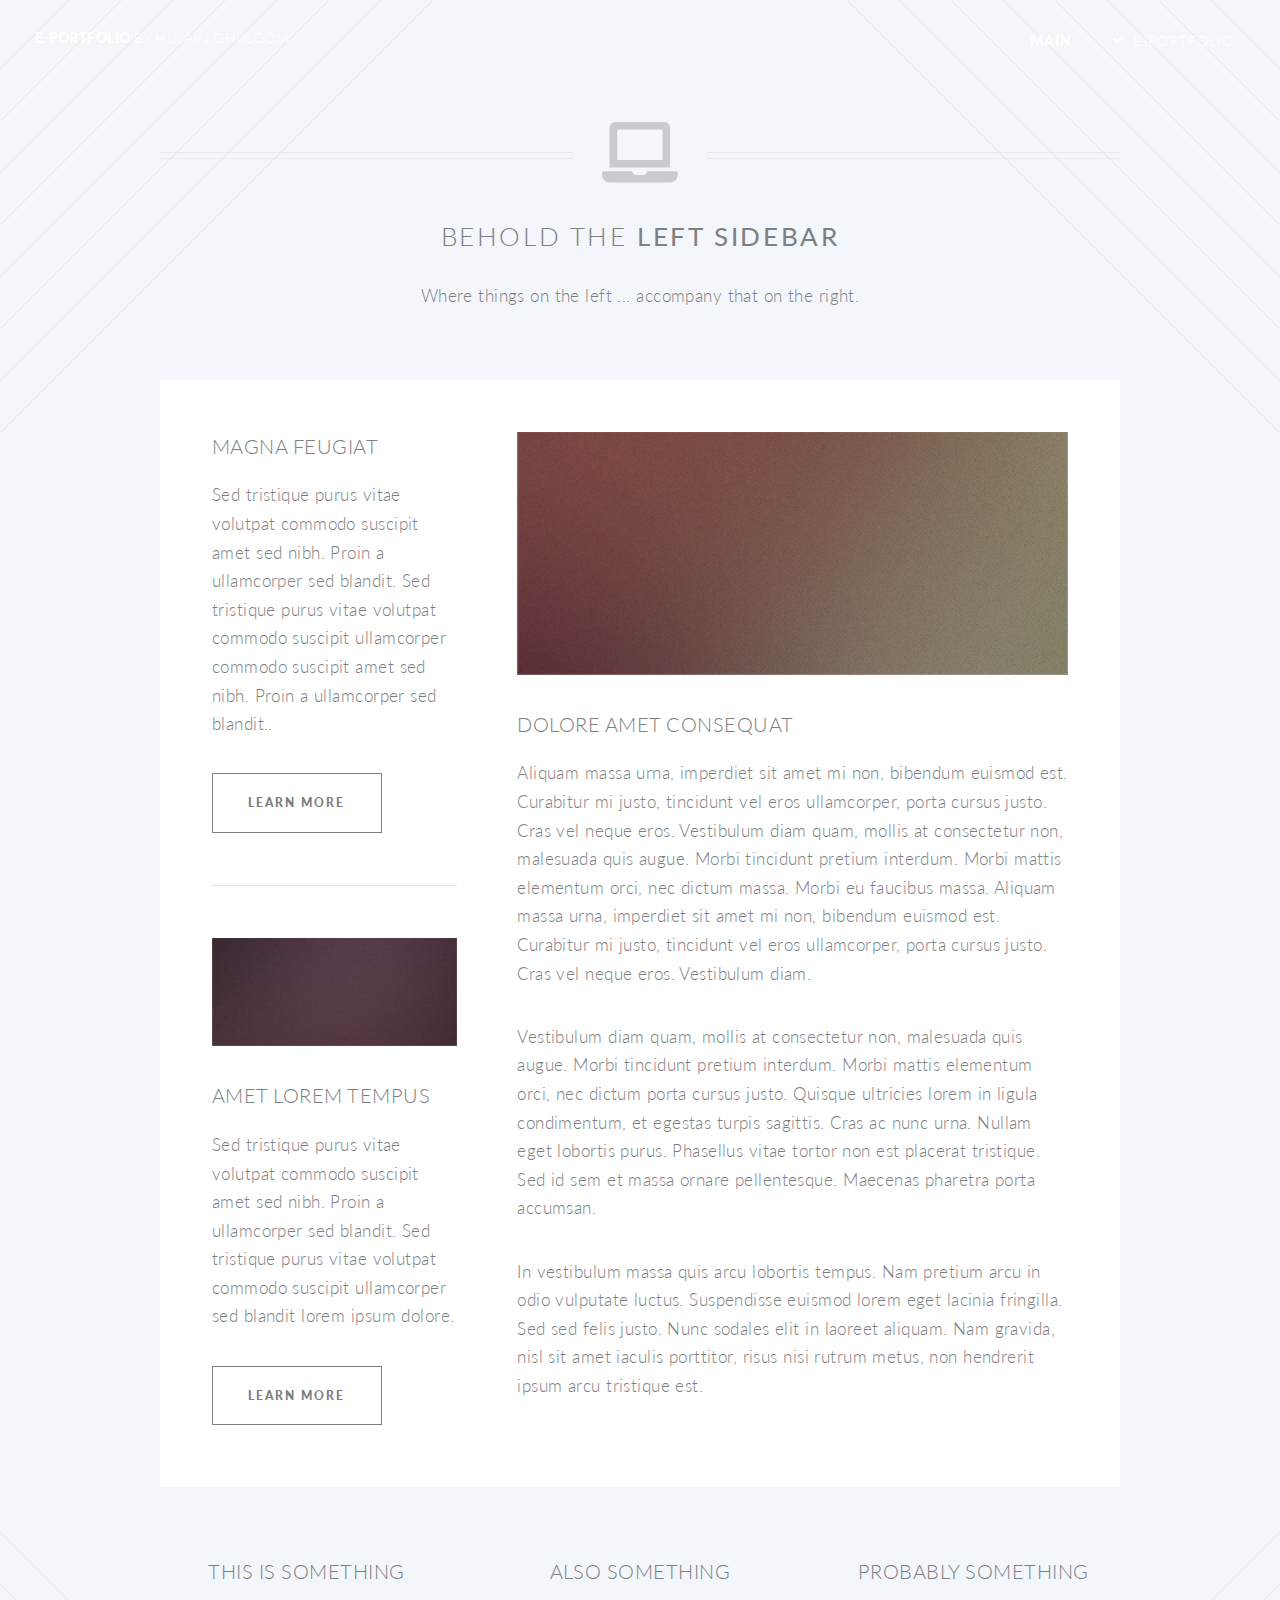
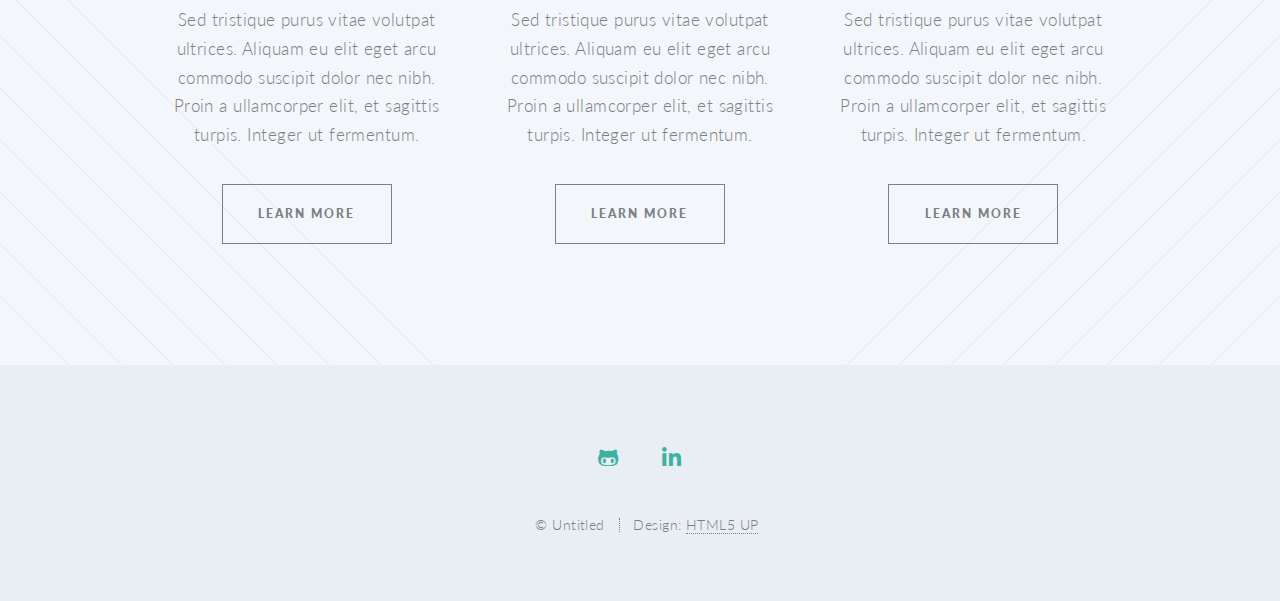
==== commit fa31d9e6: "Update left-sidebar.html" ====
--- a/left-sidebar.html
+++ b/left-sidebar.html
@@ -16,34 +16,27 @@
 		<div id="page-wrapper">
 
 			<!-- Header -->
-				<header id="header">
-					<h1 id="logo"><a href="index.html">Twenty <span>by HTML5 UP</span></a></h1>
-					<nav id="nav">
-						<ul>
-							<li class="current"><a href="index.html">Welcome</a></li>
-							<li class="submenu">
-								<a href="#">Layouts</a>
-								<ul>
-									<li><a href="left-sidebar.html">Left Sidebar</a></li>
-									<li><a href="right-sidebar.html">Right Sidebar</a></li>
-									<li><a href="no-sidebar.html">No Sidebar</a></li>
-									<li><a href="contact.html">Contact</a></li>
-									<li class="submenu">
-										<a href="#">Submenu</a>
-										<ul>
-											<li><a href="#">Dolore Sed</a></li>
-											<li><a href="#">Consequat</a></li>
-											<li><a href="#">Lorem Magna</a></li>
-											<li><a href="#">Sed Magna</a></li>
-											<li><a href="#">Ipsum Nisl</a></li>
-										</ul>
-									</li>
-								</ul>
-							</li>
-							<li><a href="#" class="button primary">Sign Up</a></li>
-						</ul>
-					</nav>
-				</header>
+			<header id="header" class="alt">
+				<h1 id="logo"><a href="index.html">e-portfolio <span>by Husain Ghuloom</span></a></h1>
+				<nav id="nav">
+					<ul>
+						<li class="current"><a href="index.html">main</a></li>
+						<li class="submenu">
+							<a href="#">e-portfolio</a>
+							<ul>
+								<li><a href="AboutMe.html">About Me</a></li>
+								<li><a href="right-sidebar.html">The Data Pro.</a></li>
+								<li><a href="right-sidebar.html">Numerical Analysis</a></li>
+								<li><a href="right-sidebar.html">Deciphering Big Data</a></li>
+								<li><a href="right-sidebar.html">Visualizing Data</a></li>
+								<li><a href="right-sidebar.html">Machine Learning</a></li>
+								<li><a href="right-sidebar.html">Research Methods</a></li>
+								<li><a href="left-sidebar.html">Project</a></li>
+							</ul>
+						</li>
+					</ul>
+				</nav>
+			</header>
 
 			<!-- Main -->
 				<article id="main">
@@ -162,21 +155,18 @@
 				</article>
 
 			<!-- Footer -->
-				<footer id="footer">
+			<footer id="footer">
 
-					<ul class="icons">
-						<li><a href="#" class="icon brands circle fa-twitter"><span class="label">Twitter</span></a></li>
-						<li><a href="#" class="icon brands circle fa-facebook-f"><span class="label">Facebook</span></a></li>
-						<li><a href="#" class="icon brands circle fa-google-plus-g"><span class="label">Google+</span></a></li>
-						<li><a href="#" class="icon brands circle fa-github"><span class="label">Github</span></a></li>
-						<li><a href="#" class="icon brands circle fa-dribbble"><span class="label">Dribbble</span></a></li>
-					</ul>
+				<ul class="icons">
+					<li><a href="https://github.com/hu5a1n" class="icon brands circle fa-github-alt"><span class="label">Github</span></a></li>
+					<li><a href="https://www.linkedin.com/in/husaing/" class="icon brands circle fa-linkedin-in"><span class="label">Linkedin</span></a></li>
+				</ul>
 
-					<ul class="copyright">
-						<li>&copy; Untitled</li><li>Design: <a href="http://html5up.net">HTML5 UP</a></li>
-					</ul>
+				<ul class="copyright">
+					<li>&copy; Untitled</li><li>Design: <a href="http://html5up.net">HTML5 UP</a></li>
+				</ul>
 
-				</footer>
+			</footer>
 
 		</div>
 
@@ -192,4 +182,4 @@
 			<script src="assets/js/main.js"></script>
 
 	</body>
-</html>+</html>
